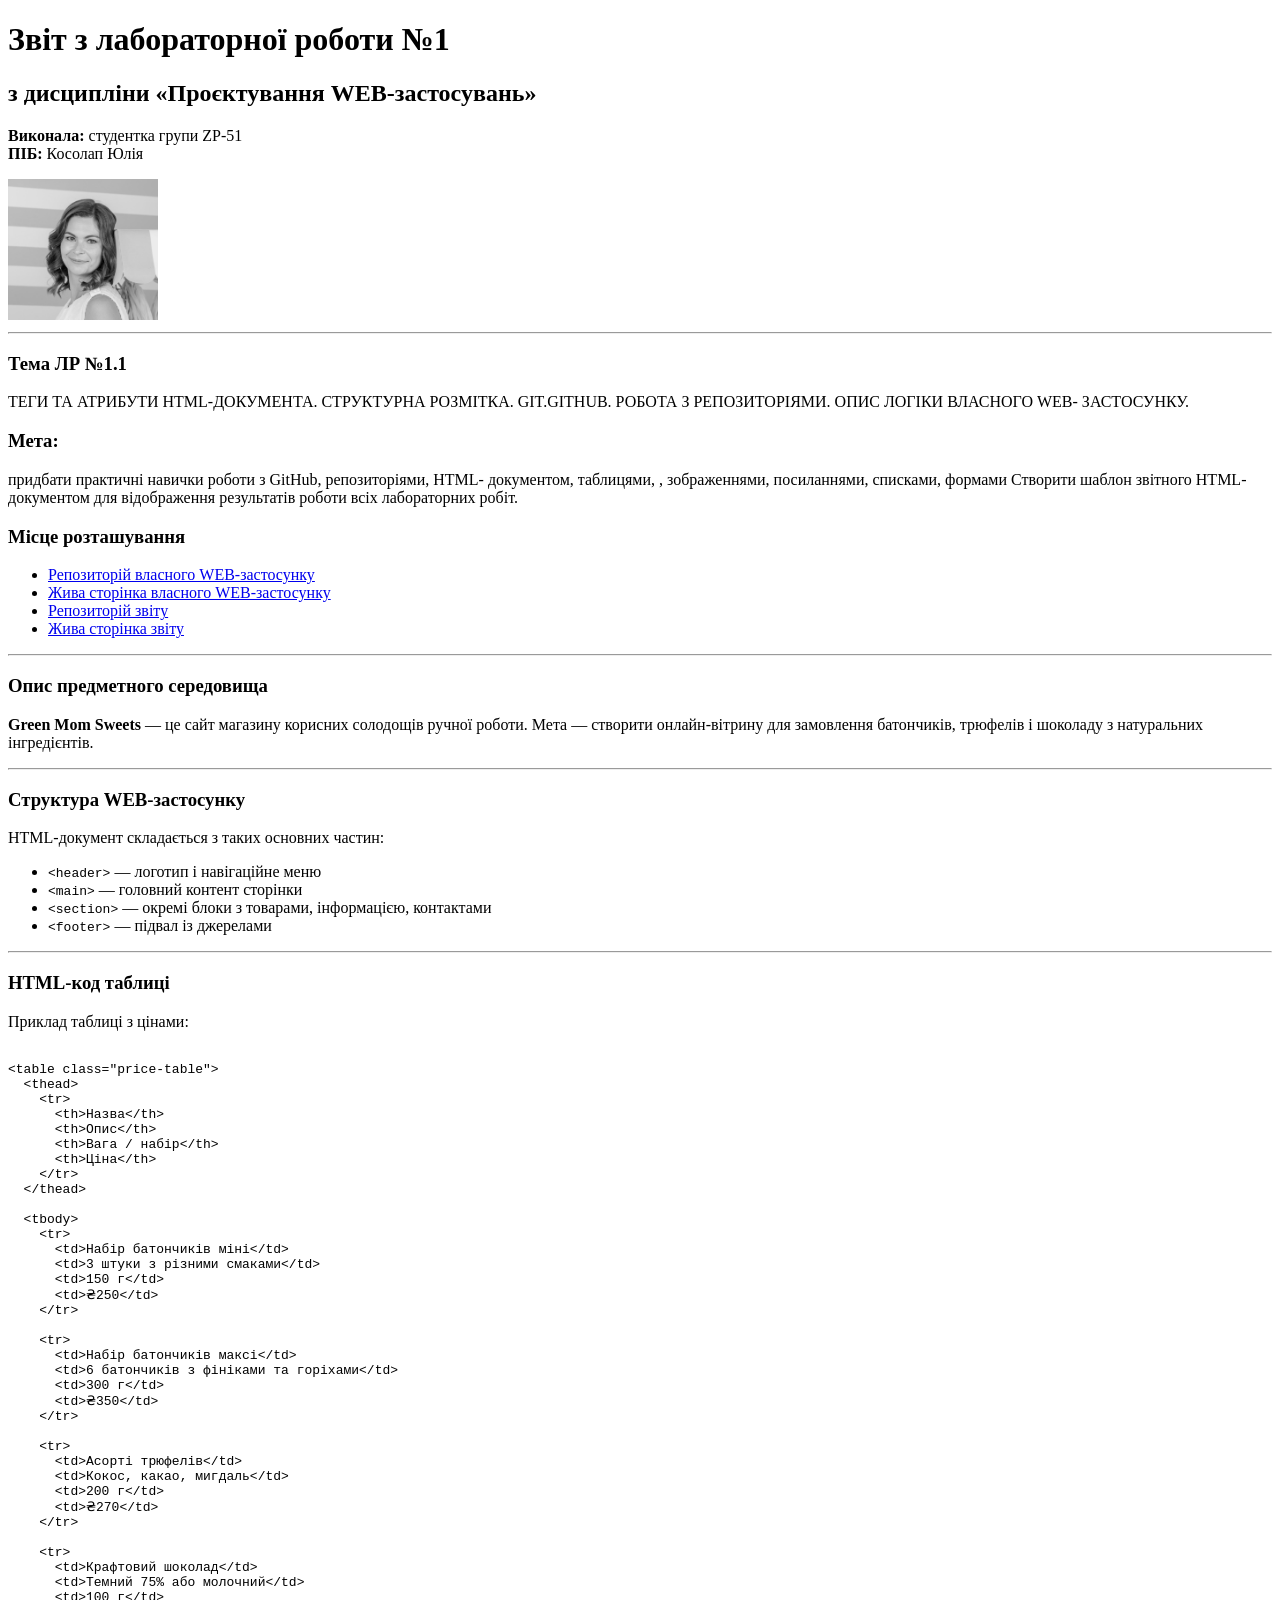
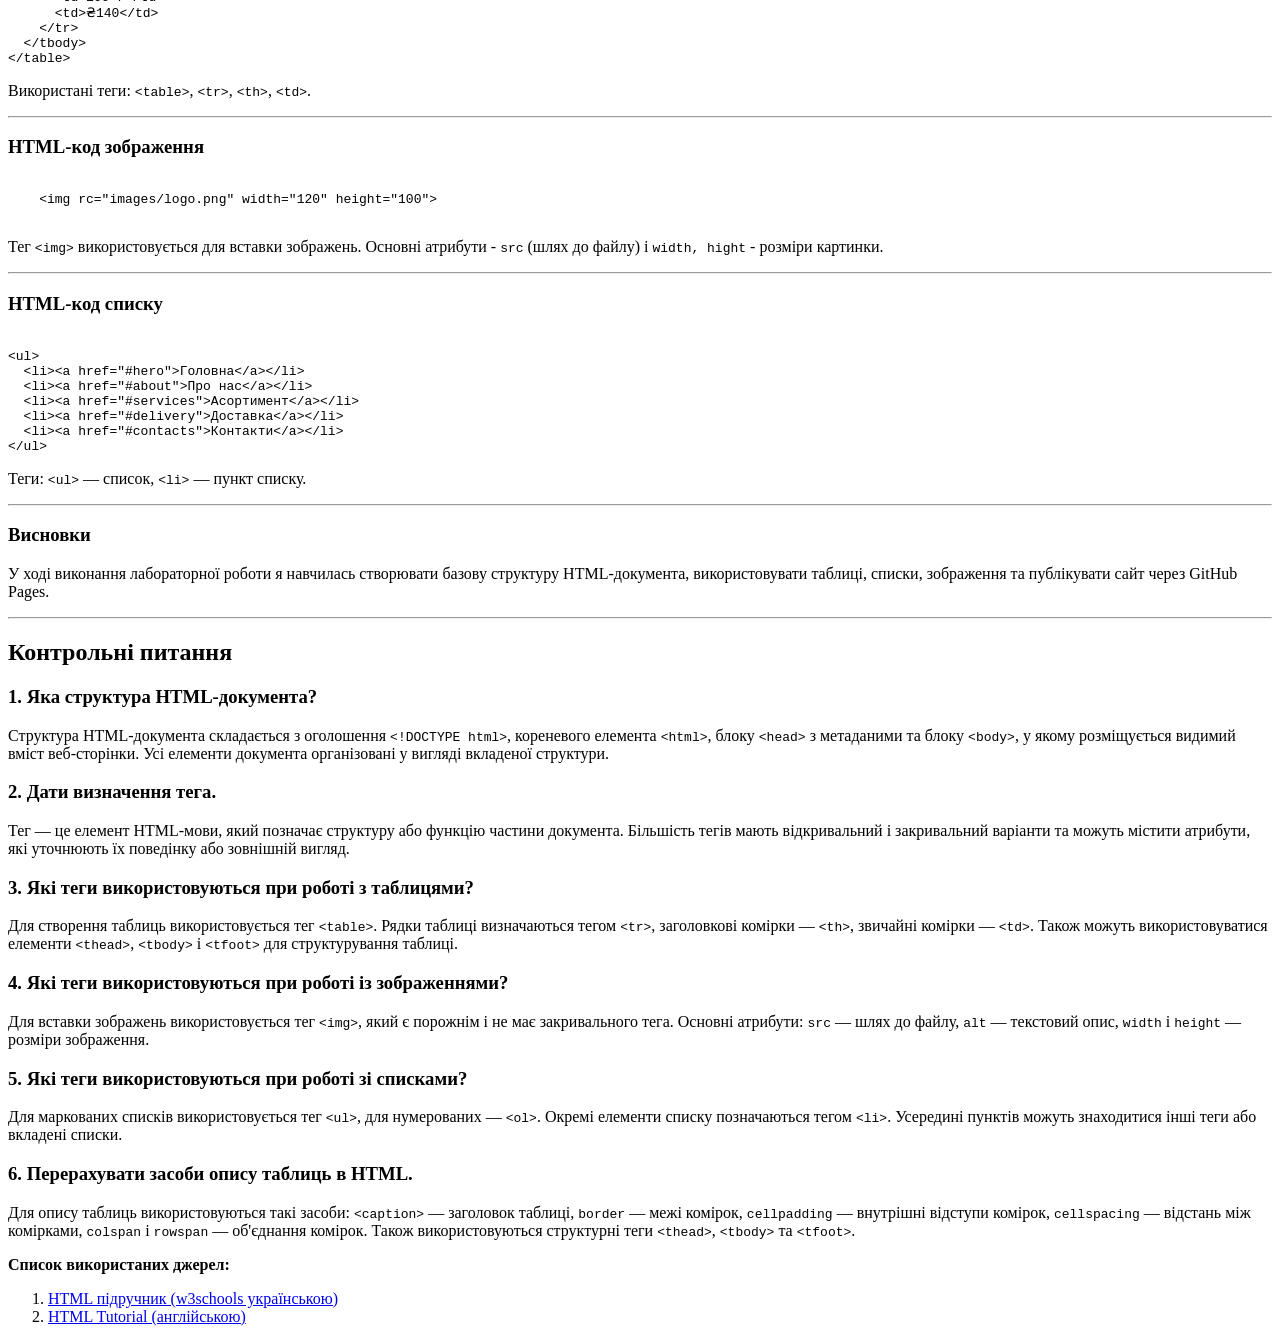
==== index.html @ 2589f0bc "Rename Index.html to index.html" ====
<!DOCTYPE html>
<html lang="uk">

<head>
    <meta charset="UTF-8">
    <meta name="viewport" content="width=device-width, initial-scale=1.0">
    <title>Звіт з лабораторної роботи №1 — Green Mom Sweets</title>
</head>

<body>
    <header>
        <h1>Звіт з лабораторної роботи №1</h1>
        <h2>з дисципліни «Проєктування WEB-застосувань»</h2>

        <p><b>Виконала:</b> студентка групи ZP-51<br>
            <b>ПІБ:</b> Косолап Юлія
        </p>
        <img src="images/avatar.jpg" alt="Фото студента" width="150">
    </header>

    <hr>

    <section id="info">
        <h3>Тема ЛР №1.1</h3>
        <p>ТЕГИ ТА АТРИБУТИ HTML-ДОКУМЕНТА. СТРУКТУРНА РОЗМІТКА.
            GIT.GITHUB. РОБОТА З РЕПОЗИТОРІЯМИ. ОПИС ЛОГІКИ ВЛАСНОГО WEB-
            ЗАСТОСУНКУ.</p>

        <h3>Мета:</h3>
        <p>придбати практичні навички роботи з GitHub, репозиторіями, HTML-
            документом, таблицями, , зображеннями, посиланнями, списками, формами
            Створити шаблон звітного HTML-документом для відображення результатів
            роботи всіх лабораторних робіт.</p>

        <h3>Місце розташування</h3>
        <ul>
            <li><a href="https://github.com/JuliaKosolap/IP-ZP51_appWEB-Kosolap-Iuliia-FIOT-2025">Репозиторій власного
                    WEB-застосунку</a></li>
            <li><a href="https://juliakosolap.github.io/IP-ZP51_appWEB-Kosolap-Iuliia-FIOT-2025/">Жива сторінка власного
                    WEB-застосунку</a></li>
            <li><a href="https://github.com/JuliaKosolap/IP-ZP51_-appRECORD-Kosolap-Iuliia-FIOT-2025">Репозиторій
                    звіту</a></li>
            <li><a href="https://juliakosolap.github.io/IP-ZP51_-appRECORD-Kosolap-Iuliia-FIOT-2025//">Жива сторінка
                    звіту</a></li>
        </ul>
        </ul>
    </section>

    <hr>

    <section id="description">
        <h3>Опис предметного середовища</h3>
        <p><b>Green Mom Sweets</b> — це сайт магазину корисних солодощів ручної роботи.
            Мета — створити онлайн-вітрину для замовлення батончиків, трюфелів і шоколаду з натуральних інгредієнтів.
        </p>
    </section>

    <hr>

    <section id="structure">
        <h3>Структура WEB-застосунку</h3>
        <p>HTML-документ складається з таких основних частин:</p>
        <ul>
            <li><code>&lt;header&gt;</code> — логотип і навігаційне меню</li>
            <li><code>&lt;main&gt;</code> — головний контент сторінки</li>
            <li><code>&lt;section&gt;</code> — окремі блоки з товарами, інформацією, контактами</li>
            <li><code>&lt;footer&gt;</code> — підвал із джерелами</li>
        </ul>
    </section>

    <hr>

    <section id="table">
        <h3>HTML-код таблиці</h3>
        <p>Приклад таблиці з цінами:</p>
        <pre><code>
&lt;table class="price-table"&gt;
  &lt;thead&gt;
    &lt;tr&gt;
      &lt;th&gt;Назва&lt;/th&gt;
      &lt;th&gt;Опис&lt;/th&gt;
      &lt;th&gt;Вага / набір&lt;/th&gt;
      &lt;th&gt;Ціна&lt;/th&gt;
    &lt;/tr&gt;
  &lt;/thead&gt;

  &lt;tbody&gt;
    &lt;tr&gt;
      &lt;td&gt;Набір батончиків міні&lt;/td&gt;
      &lt;td&gt;3 штуки з різними смаками&lt;/td&gt;
      &lt;td&gt;150 г&lt;/td&gt;
      &lt;td&gt;₴250&lt;/td&gt;
    &lt;/tr&gt;

    &lt;tr&gt;
      &lt;td&gt;Набір батончиків максі&lt;/td&gt;
      &lt;td&gt;6 батончиків з фініками та горіхами&lt;/td&gt;
      &lt;td&gt;300 г&lt;/td&gt;
      &lt;td&gt;₴350&lt;/td&gt;
    &lt;/tr&gt;

    &lt;tr&gt;
      &lt;td&gt;Асорті трюфелів&lt;/td&gt;
      &lt;td&gt;Кокос, какао, мигдаль&lt;/td&gt;
      &lt;td&gt;200 г&lt;/td&gt;
      &lt;td&gt;₴270&lt;/td&gt;
    &lt;/tr&gt;

    &lt;tr&gt;
      &lt;td&gt;Крафтовий шоколад&lt;/td&gt;
      &lt;td&gt;Темний 75% або молочний&lt;/td&gt;
      &lt;td&gt;100 г&lt;/td&gt;
      &lt;td&gt;₴140&lt;/td&gt;
    &lt;/tr&gt;
  &lt;/tbody&gt;
&lt;/table&gt;
</code></pre>
        <p>Використані теги: <code>&lt;table&gt;</code>, <code>&lt;tr&gt;</code>, <code>&lt;th&gt;</code>,
            <code>&lt;td&gt;</code>.
        </p>
    </section>

    <hr>

    <section id="images">
        <h3>HTML-код зображення</h3>
        <pre><code>
    &lt;img rc="images/logo.png" width="120" height="100"&gt;
    </code></pre>
        <p>Тег <code>&lt;img&gt;</code> використовується для вставки зображень.
            Основні атрибути - <code>src</code> (шлях до файлу) і <code>width, hight</code> - розміри картинки.</p>
    </section>

    <hr>

    <section id="lists">
        <h3>HTML-код списку</h3>
        <pre><code>
&lt;ul&gt;
  &lt;li&gt;&lt;a href="#hero"&gt;Головна&lt;/a&gt;&lt;/li&gt;
  &lt;li&gt;&lt;a href="#about"&gt;Про нас&lt;/a&gt;&lt;/li&gt;
  &lt;li&gt;&lt;a href="#services"&gt;Асортимент&lt;/a&gt;&lt;/li&gt;
  &lt;li&gt;&lt;a href="#delivery"&gt;Доставка&lt;/a&gt;&lt;/li&gt;
  &lt;li&gt;&lt;a href="#contacts"&gt;Контакти&lt;/a&gt;&lt;/li&gt;
&lt;/ul&gt;
</code></pre>
        <p>Теги: <code>&lt;ul&gt;</code> — список, <code>&lt;li&gt;</code> — пункт списку.</p>
    </section>

    <hr>

    <section id="conclusion">
        <h3>Висновки</h3>
        <p>У ході виконання лабораторної роботи я навчилась створювати базову структуру HTML-документа,
            використовувати таблиці, списки, зображення та публікувати сайт через GitHub Pages.</p>
    </section>

    <hr>
    <section id="questions">
        <h2>Контрольні питання</h2>

        <h3>1. Яка структура HTML-документа?</h3>
        <p>
            Структура HTML-документа складається з оголошення <code>&lt;!DOCTYPE html&gt;</code>,
            кореневого елемента <code>&lt;html&gt;</code>, блоку <code>&lt;head&gt;</code>
            з метаданими та блоку <code>&lt;body&gt;</code>, у якому розміщується видимий вміст
            веб-сторінки. Усі елементи документа організовані у вигляді вкладеної структури.
        </p>

        <h3>2. Дати визначення тега.</h3>
        <p>
            Тег — це елемент HTML-мови, який позначає структуру або функцію частини документа.
            Більшість тегів мають відкривальний і закривальний варіанти та можуть містити
            атрибути, які уточнюють їх поведінку або зовнішній вигляд.
        </p>

        <h3>3. Які теги використовуються при роботі з таблицями?</h3>
        <p>
            Для створення таблиць використовується тег <code>&lt;table&gt;</code>.
            Рядки таблиці визначаються тегом <code>&lt;tr&gt;</code>,
            заголовкові комірки — <code>&lt;th&gt;</code>,
            звичайні комірки — <code>&lt;td&gt;</code>.
            Також можуть використовуватися елементи <code>&lt;thead&gt;</code>,
            <code>&lt;tbody&gt;</code> і <code>&lt;tfoot&gt;</code> для структурування таблиці.
        </p>

        <h3>4. Які теги використовуються при роботі із зображеннями?</h3>
        <p>
            Для вставки зображень використовується тег <code>&lt;img&gt;</code>,
            який є порожнім і не має закривального тега. Основні атрибути:
            <code>src</code> — шлях до файлу,
            <code>alt</code> — текстовий опис,
            <code>width</code> і <code>height</code> — розміри зображення.
        </p>

        <h3>5. Які теги використовуються при роботі зі списками?</h3>
        <p>
            Для маркованих списків використовується тег <code>&lt;ul&gt;</code>,
            для нумерованих — <code>&lt;ol&gt;</code>.
            Окремі елементи списку позначаються тегом <code>&lt;li&gt;</code>.
            Усередині пунктів можуть знаходитися інші теги або вкладені списки.
        </p>

        <h3>6. Перерахувати засоби опису таблиць в HTML.</h3>
        <p>
            Для опису таблиць використовуються такі засоби:
            <code>&lt;caption&gt;</code> — заголовок таблиці,
            <code>border</code> — межі комірок,
            <code>cellpadding</code> — внутрішні відступи комірок,
            <code>cellspacing</code> — відстань між комірками,
            <code>colspan</code> і <code>rowspan</code> — об'єднання комірок.
            Також використовуються структурні теги <code>&lt;thead&gt;</code>,
            <code>&lt;tbody&gt;</code> та <code>&lt;tfoot&gt;</code>.
        </p>

    </section>

    <footer>
        <p><b>Список використаних джерел:</b></p>
        <ol>
            <li><a href="https://w3schoolsua.github.io/html/index.html">HTML підручник (w3schools українською)</a></li>
            <li><a href="https://www.w3schools.com/html/">HTML Tutorial (англійською)</a></li>
        </ol>
    </footer>

</body>

</html>
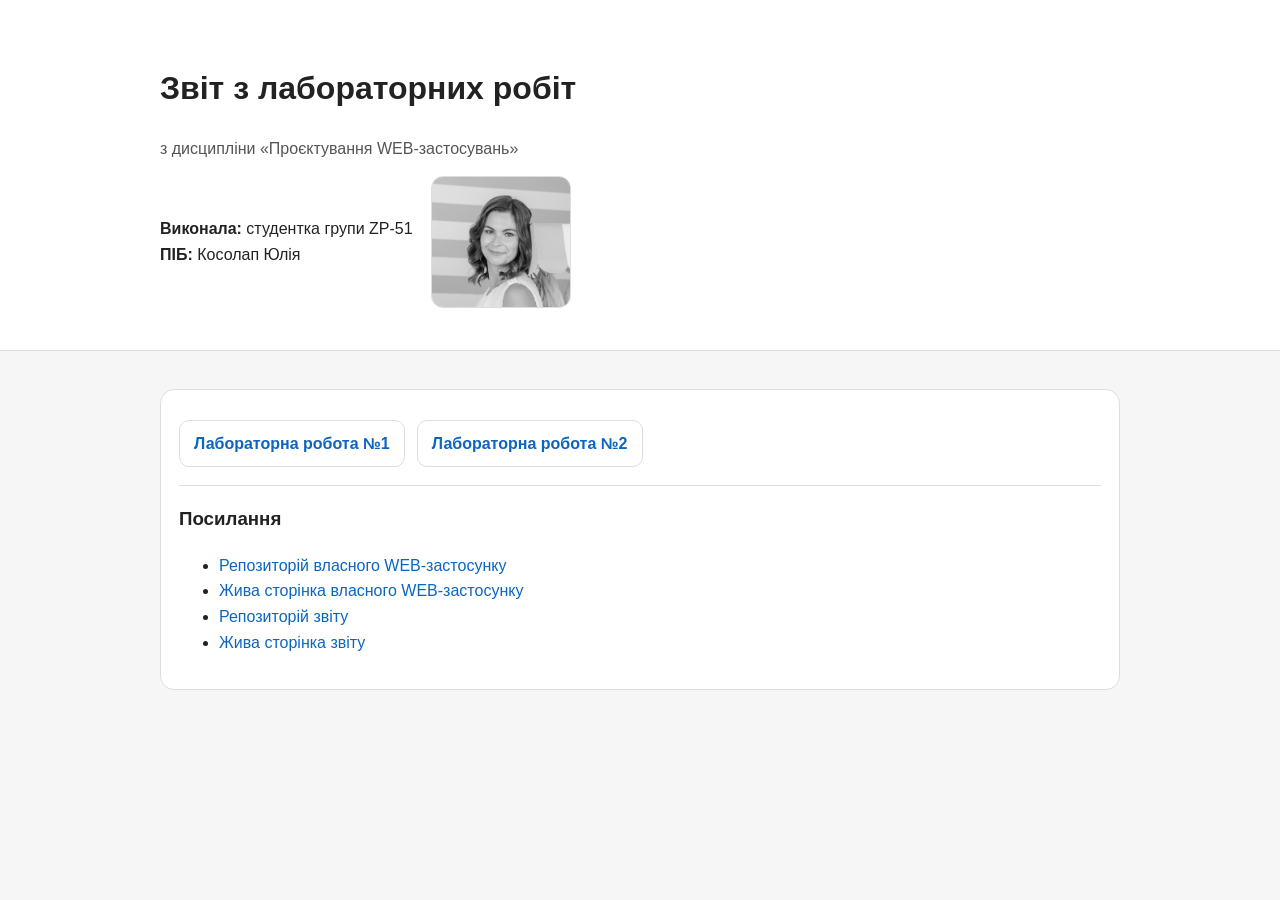
==== commit a3c70048: "the report for the second lab" ====
--- a/index.html
+++ b/index.html
@@ -1,228 +1,65 @@
 <!DOCTYPE html>
 <html lang="uk">
-
 <head>
-    <meta charset="UTF-8">
-    <meta name="viewport" content="width=device-width, initial-scale=1.0">
-    <title>Звіт з лабораторної роботи №1 — Green Mom Sweets</title>
+    <meta charset="UTF-8" />
+    <meta name="viewport" content="width=device-width, initial-scale=1.0" />
+    <link rel="stylesheet" href="style.css" />
+    <title>Звіт з лабораторних робіт</title>
 </head>
 
 <body>
-    <header>
-        <h1>Звіт з лабораторної роботи №1</h1>
-        <h2>з дисципліни «Проєктування WEB-застосувань»</h2>
+<header class="site-header">
+    <div class="container">
+        <h1>Звіт з лабораторних робіт</h1>
+        <p class="subtitle">з дисципліни «Проєктування WEB-застосувань»</p>
 
-        <p><b>Виконала:</b> студентка групи ZP-51<br>
-            <b>ПІБ:</b> Косолап Юлія
-        </p>
-        <img src="images/avatar.jpg" alt="Фото студента" width="150">
-    </header>
+        <div class="student">
+            <div class="student-text">
+                <p><b>Виконала:</b> студентка групи ZP-51</p>
+                <p><b>ПІБ:</b> Косолап Юлія</p>
+            </div>
 
-    <hr>
+            <img class="student-photo" src="images/avatar.jpg" alt="Фото студента" width="140" />
+        </div>
+    </div>
+</header>
 
-    <section id="info">
-        <h3>Тема ЛР №1.1</h3>
-        <p>ТЕГИ ТА АТРИБУТИ HTML-ДОКУМЕНТА. СТРУКТУРНА РОЗМІТКА.
-            GIT.GITHUB. РОБОТА З РЕПОЗИТОРІЯМИ. ОПИС ЛОГІКИ ВЛАСНОГО WEB-
-            ЗАСТОСУНКУ.</p>
+<main class="container">
+    <section class="card">
 
-        <h3>Мета:</h3>
-        <p>придбати практичні навички роботи з GitHub, репозиторіями, HTML-
-            документом, таблицями, , зображеннями, посиланнями, списками, формами
-            Створити шаблон звітного HTML-документом для відображення результатів
-            роботи всіх лабораторних робіт.</p>
+        <nav class="menu">
+            <a class="menu-link" href="lab1.html">Лабораторна робота №1</a>
+            <a class="menu-link" href="lab2.html">Лабораторна робота №2</a>
+        </nav>
 
-        <h3>Місце розташування</h3>
+        <hr>
+
+        <h3>Посилання</h3>
         <ul>
-            <li><a href="https://github.com/JuliaKosolap/IP-ZP51_appWEB-Kosolap-Iuliia-FIOT-2025">Репозиторій власного
-                    WEB-застосунку</a></li>
-            <li><a href="https://juliakosolap.github.io/IP-ZP51_appWEB-Kosolap-Iuliia-FIOT-2025/">Жива сторінка власного
-                    WEB-застосунку</a></li>
-            <li><a href="https://github.com/JuliaKosolap/IP-ZP51_-appRECORD-Kosolap-Iuliia-FIOT-2025">Репозиторій
-                    звіту</a></li>
-            <li><a href="https://juliakosolap.github.io/IP-ZP51_-appRECORD-Kosolap-Iuliia-FIOT-2025//">Жива сторінка
-                    звіту</a></li>
+            <li>
+                <a href="https://github.com/JuliaKosolap/IP-ZP51_appWEB-Kosolap-Iuliia-FIOT-2025">
+                    Репозиторій власного WEB-застосунку
+                </a>
+            </li>
+            <li>
+                <a href="https://juliakosolap.github.io/IP-ZP51_appWEB-Kosolap-Iuliia-FIOT-2025/">
+                    Жива сторінка власного WEB-застосунку
+                </a>
+            </li>
+            <li>
+                <a href="https://github.com/JuliaKosolap/IP-ZP51_-appRECORD-Kosolap-Iuliia-FIOT-2025">
+                    Репозиторій звіту
+                </a>
+            </li>
+            <li>
+                <a href="https://juliakosolap.github.io/IP-ZP51_-appRECORD-Kosolap-Iuliia-FIOT-2025/">
+                    Жива сторінка звіту
+                </a>
+            </li>
         </ul>
-        </ul>
-    </section>
-
-    <hr>
-
-    <section id="description">
-        <h3>Опис предметного середовища</h3>
-        <p><b>Green Mom Sweets</b> — це сайт магазину корисних солодощів ручної роботи.
-            Мета — створити онлайн-вітрину для замовлення батончиків, трюфелів і шоколаду з натуральних інгредієнтів.
+        <p class="note">
         </p>
     </section>
-
-    <hr>
-
-    <section id="structure">
-        <h3>Структура WEB-застосунку</h3>
-        <p>HTML-документ складається з таких основних частин:</p>
-        <ul>
-            <li><code>&lt;header&gt;</code> — логотип і навігаційне меню</li>
-            <li><code>&lt;main&gt;</code> — головний контент сторінки</li>
-            <li><code>&lt;section&gt;</code> — окремі блоки з товарами, інформацією, контактами</li>
-            <li><code>&lt;footer&gt;</code> — підвал із джерелами</li>
-        </ul>
-    </section>
-
-    <hr>
-
-    <section id="table">
-        <h3>HTML-код таблиці</h3>
-        <p>Приклад таблиці з цінами:</p>
-        <pre><code>
-&lt;table class="price-table"&gt;
-  &lt;thead&gt;
-    &lt;tr&gt;
-      &lt;th&gt;Назва&lt;/th&gt;
-      &lt;th&gt;Опис&lt;/th&gt;
-      &lt;th&gt;Вага / набір&lt;/th&gt;
-      &lt;th&gt;Ціна&lt;/th&gt;
-    &lt;/tr&gt;
-  &lt;/thead&gt;
-
-  &lt;tbody&gt;
-    &lt;tr&gt;
-      &lt;td&gt;Набір батончиків міні&lt;/td&gt;
-      &lt;td&gt;3 штуки з різними смаками&lt;/td&gt;
-      &lt;td&gt;150 г&lt;/td&gt;
-      &lt;td&gt;₴250&lt;/td&gt;
-    &lt;/tr&gt;
-
-    &lt;tr&gt;
-      &lt;td&gt;Набір батончиків максі&lt;/td&gt;
-      &lt;td&gt;6 батончиків з фініками та горіхами&lt;/td&gt;
-      &lt;td&gt;300 г&lt;/td&gt;
-      &lt;td&gt;₴350&lt;/td&gt;
-    &lt;/tr&gt;
-
-    &lt;tr&gt;
-      &lt;td&gt;Асорті трюфелів&lt;/td&gt;
-      &lt;td&gt;Кокос, какао, мигдаль&lt;/td&gt;
-      &lt;td&gt;200 г&lt;/td&gt;
-      &lt;td&gt;₴270&lt;/td&gt;
-    &lt;/tr&gt;
-
-    &lt;tr&gt;
-      &lt;td&gt;Крафтовий шоколад&lt;/td&gt;
-      &lt;td&gt;Темний 75% або молочний&lt;/td&gt;
-      &lt;td&gt;100 г&lt;/td&gt;
-      &lt;td&gt;₴140&lt;/td&gt;
-    &lt;/tr&gt;
-  &lt;/tbody&gt;
-&lt;/table&gt;
-</code></pre>
-        <p>Використані теги: <code>&lt;table&gt;</code>, <code>&lt;tr&gt;</code>, <code>&lt;th&gt;</code>,
-            <code>&lt;td&gt;</code>.
-        </p>
-    </section>
-
-    <hr>
-
-    <section id="images">
-        <h3>HTML-код зображення</h3>
-        <pre><code>
-    &lt;img rc="images/logo.png" width="120" height="100"&gt;
-    </code></pre>
-        <p>Тег <code>&lt;img&gt;</code> використовується для вставки зображень.
-            Основні атрибути - <code>src</code> (шлях до файлу) і <code>width, hight</code> - розміри картинки.</p>
-    </section>
-
-    <hr>
-
-    <section id="lists">
-        <h3>HTML-код списку</h3>
-        <pre><code>
-&lt;ul&gt;
-  &lt;li&gt;&lt;a href="#hero"&gt;Головна&lt;/a&gt;&lt;/li&gt;
-  &lt;li&gt;&lt;a href="#about"&gt;Про нас&lt;/a&gt;&lt;/li&gt;
-  &lt;li&gt;&lt;a href="#services"&gt;Асортимент&lt;/a&gt;&lt;/li&gt;
-  &lt;li&gt;&lt;a href="#delivery"&gt;Доставка&lt;/a&gt;&lt;/li&gt;
-  &lt;li&gt;&lt;a href="#contacts"&gt;Контакти&lt;/a&gt;&lt;/li&gt;
-&lt;/ul&gt;
-</code></pre>
-        <p>Теги: <code>&lt;ul&gt;</code> — список, <code>&lt;li&gt;</code> — пункт списку.</p>
-    </section>
-
-    <hr>
-
-    <section id="conclusion">
-        <h3>Висновки</h3>
-        <p>У ході виконання лабораторної роботи я навчилась створювати базову структуру HTML-документа,
-            використовувати таблиці, списки, зображення та публікувати сайт через GitHub Pages.</p>
-    </section>
-
-    <hr>
-    <section id="questions">
-        <h2>Контрольні питання</h2>
-
-        <h3>1. Яка структура HTML-документа?</h3>
-        <p>
-            Структура HTML-документа складається з оголошення <code>&lt;!DOCTYPE html&gt;</code>,
-            кореневого елемента <code>&lt;html&gt;</code>, блоку <code>&lt;head&gt;</code>
-            з метаданими та блоку <code>&lt;body&gt;</code>, у якому розміщується видимий вміст
-            веб-сторінки. Усі елементи документа організовані у вигляді вкладеної структури.
-        </p>
-
-        <h3>2. Дати визначення тега.</h3>
-        <p>
-            Тег — це елемент HTML-мови, який позначає структуру або функцію частини документа.
-            Більшість тегів мають відкривальний і закривальний варіанти та можуть містити
-            атрибути, які уточнюють їх поведінку або зовнішній вигляд.
-        </p>
-
-        <h3>3. Які теги використовуються при роботі з таблицями?</h3>
-        <p>
-            Для створення таблиць використовується тег <code>&lt;table&gt;</code>.
-            Рядки таблиці визначаються тегом <code>&lt;tr&gt;</code>,
-            заголовкові комірки — <code>&lt;th&gt;</code>,
-            звичайні комірки — <code>&lt;td&gt;</code>.
-            Також можуть використовуватися елементи <code>&lt;thead&gt;</code>,
-            <code>&lt;tbody&gt;</code> і <code>&lt;tfoot&gt;</code> для структурування таблиці.
-        </p>
-
-        <h3>4. Які теги використовуються при роботі із зображеннями?</h3>
-        <p>
-            Для вставки зображень використовується тег <code>&lt;img&gt;</code>,
-            який є порожнім і не має закривального тега. Основні атрибути:
-            <code>src</code> — шлях до файлу,
-            <code>alt</code> — текстовий опис,
-            <code>width</code> і <code>height</code> — розміри зображення.
-        </p>
-
-        <h3>5. Які теги використовуються при роботі зі списками?</h3>
-        <p>
-            Для маркованих списків використовується тег <code>&lt;ul&gt;</code>,
-            для нумерованих — <code>&lt;ol&gt;</code>.
-            Окремі елементи списку позначаються тегом <code>&lt;li&gt;</code>.
-            Усередині пунктів можуть знаходитися інші теги або вкладені списки.
-        </p>
-
-        <h3>6. Перерахувати засоби опису таблиць в HTML.</h3>
-        <p>
-            Для опису таблиць використовуються такі засоби:
-            <code>&lt;caption&gt;</code> — заголовок таблиці,
-            <code>border</code> — межі комірок,
-            <code>cellpadding</code> — внутрішні відступи комірок,
-            <code>cellspacing</code> — відстань між комірками,
-            <code>colspan</code> і <code>rowspan</code> — об'єднання комірок.
-            Також використовуються структурні теги <code>&lt;thead&gt;</code>,
-            <code>&lt;tbody&gt;</code> та <code>&lt;tfoot&gt;</code>.
-        </p>
-
-    </section>
-
-    <footer>
-        <p><b>Список використаних джерел:</b></p>
-        <ol>
-            <li><a href="https://w3schoolsua.github.io/html/index.html">HTML підручник (w3schools українською)</a></li>
-            <li><a href="https://www.w3schools.com/html/">HTML Tutorial (англійською)</a></li>
-        </ol>
-    </footer>
-
+</main>
 </body>
-
-</html>
+</html>
--- a/style.css
+++ b/style.css
@@ -0,0 +1,213 @@
+* {
+  box-sizing: border-box;
+}
+
+body {
+  margin: 0;
+  font-family: Arial, sans-serif;
+  line-height: 1.6;
+  background: #f6f6f6;
+  color: #222;
+}
+
+a {
+  color: #0b65c2;
+  text-decoration: none;
+}
+
+a:hover {
+  text-decoration: underline;
+}
+
+code {
+  background: #f1f1f1;
+  padding: 2px 6px;
+  border-radius: 6px;
+}
+
+pre {
+  background: #111;
+  color: #f5f5f5;
+  padding: 16px;
+  border-radius: 12px;
+  overflow-x: auto;
+  margin: 10px 0;
+}pre code {
+   background: transparent;
+   padding: 0;
+   border-radius: 0;
+ }
+
+hr {
+  border: none;
+  border-top: 1px solid #ddd;
+  margin: 18px 0;
+}
+
+/* ========== LAYOUT ========== */
+.container {
+  max-width: 1000px;
+  margin: 0 auto;
+  padding: 20px;
+}
+
+/* ========== HEADER/FOOTER ========== */
+.site-header {
+  background: #ffffff;
+  border-bottom: 1px solid #ddd;
+  padding: 22px 0;
+}
+
+.site-footer {
+  margin-top: 30px;
+  padding: 20px 0;
+  background: #ffffff;
+  border-top: 1px solid #ddd;
+}
+
+.subtitle {
+  margin: 6px 0 0;
+  color: #555;
+}
+
+/* ========== STUDENT BLOCK ========== */
+.student {
+  display: flex;
+  gap: 18px;
+  align-items: center;
+  margin-top: 14px;
+  flex-wrap: wrap;
+}
+
+.student-text p {
+  margin: 0;
+}
+
+.student-photo {
+  border-radius: 12px;
+  border: 1px solid #ddd;
+}
+
+/* ========== NAVIGATION ========== */
+.menu {
+  display: flex;
+  gap: 12px;
+  flex-wrap: wrap;
+  margin-top: 12px;
+}
+
+.menu-link {
+  display: inline-block;
+  padding: 10px 14px;
+  border-radius: 10px;
+  border: 1px solid #ddd;
+  background: #fff;
+  font-weight: 700;
+}
+
+.menu-link:hover {
+  background: #f2f2f2;
+}
+
+.top-nav {
+  display: flex;
+  gap: 14px;
+  flex-wrap: wrap;
+  margin-top: 12px;
+}
+
+.back-link,
+.nav-link {
+  display: inline-block;
+  padding: 8px 12px;
+  border-radius: 10px;
+  border: 1px solid #ddd;
+  background: #fff;
+}
+
+.back-link:hover,
+.nav-link:hover {
+  background: #f2f2f2;
+}
+
+/* ========== CARDS ========== */
+.card {
+  background: #ffffff;
+  border: 1px solid #ddd;
+  border-radius: 14px;
+  padding: 18px;
+  margin: 18px 0;
+}
+
+.card h1, .card h2, .card h3 {
+  margin-top: 0;
+}
+
+/* ========== LAB2 DEMO ========== */
+.highlight {
+  background: #fff4a3;
+  padding: 2px 6px;
+  border-radius: 6px;
+  font-weight: 700;
+}
+
+.demo-box {
+  padding: 14px;
+  border-radius: 12px;
+  border: 2px dashed #ccc;
+  margin: 10px 0;
+  background: #fafafa;
+}
+
+/* ID selector demo */
+#selector-id-demo {
+  border-color: #2f8f2f;
+  background: #effff0;
+}
+
+/* Descendant selector */
+.demo-box p {
+  margin: 0;
+}
+
+/* Child selector */
+.demo-box > h4 {
+  margin: 0 0 10px;
+  text-transform: uppercase;
+  letter-spacing: 0.5px;
+}
+
+/* Adjacent sibling selector */
+h4 + p {
+  margin-top: 4px;
+}
+
+/* Attribute selector */
+a[href^="mailto:"] {
+  font-weight: 700;
+  color: #1a7c3a;
+}
+
+.note {
+  font-size: 14px;
+  color: #555;
+  margin-top: 12px;
+}
+
+/* ========== TABLES ========== */
+table {
+  width: 100%;
+  border-collapse: collapse;
+  margin-top: 12px;
+}
+
+th,
+td {
+  border: 1px solid #ccc;
+  padding: 10px;
+  text-align: left;
+}
+
+th {
+  background: #f0f0f0;
+}
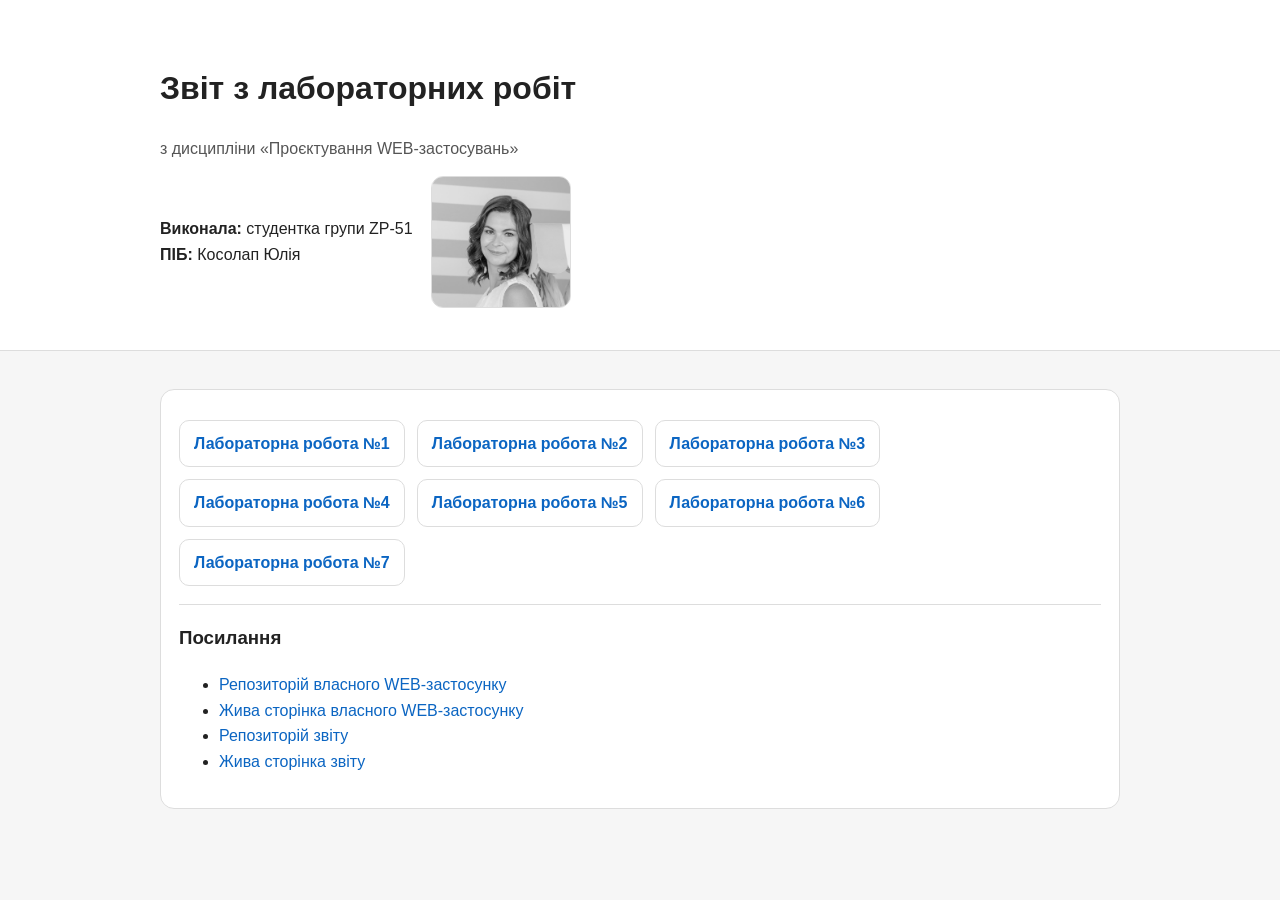
==== commit 6767e0f8: "Added lab4" ====
--- a/index.html
+++ b/index.html
@@ -30,6 +30,11 @@
         <nav class="menu">
             <a class="menu-link" href="lab1.html">Лабораторна робота №1</a>
             <a class="menu-link" href="lab2.html">Лабораторна робота №2</a>
+            <a class="menu-link" href="lab3.html">Лабораторна робота №3</a>
+            <a class="menu-link" href="lab4.html">Лабораторна робота №4</a>
+            <a class="menu-link" href="lab5.html">Лабораторна робота №5</a>
+            <a class="menu-link" href="lab6.html">Лабораторна робота №6</a>
+            <a class="menu-link" href="lab7.html">Лабораторна робота №7</a>
         </nav>
 
         <hr>
--- a/style.css
+++ b/style.css
@@ -210,4 +210,24 @@
 
 th {
   background: #f0f0f0;
+}
+.run-btn {
+    background: #2f8f2f;
+    color: white;
+    border: none;
+    padding: 10px 16px;
+    border-radius: 8px;
+    cursor: pointer;
+    margin: 10px 0;
+}
+
+.run-btn:hover {
+    background: #256f25;
+}
+
+.result-image {
+    max-width: 100%;
+    border: 1px solid #ddd;
+    border-radius: 10px;
+    margin-top: 10px;
 }
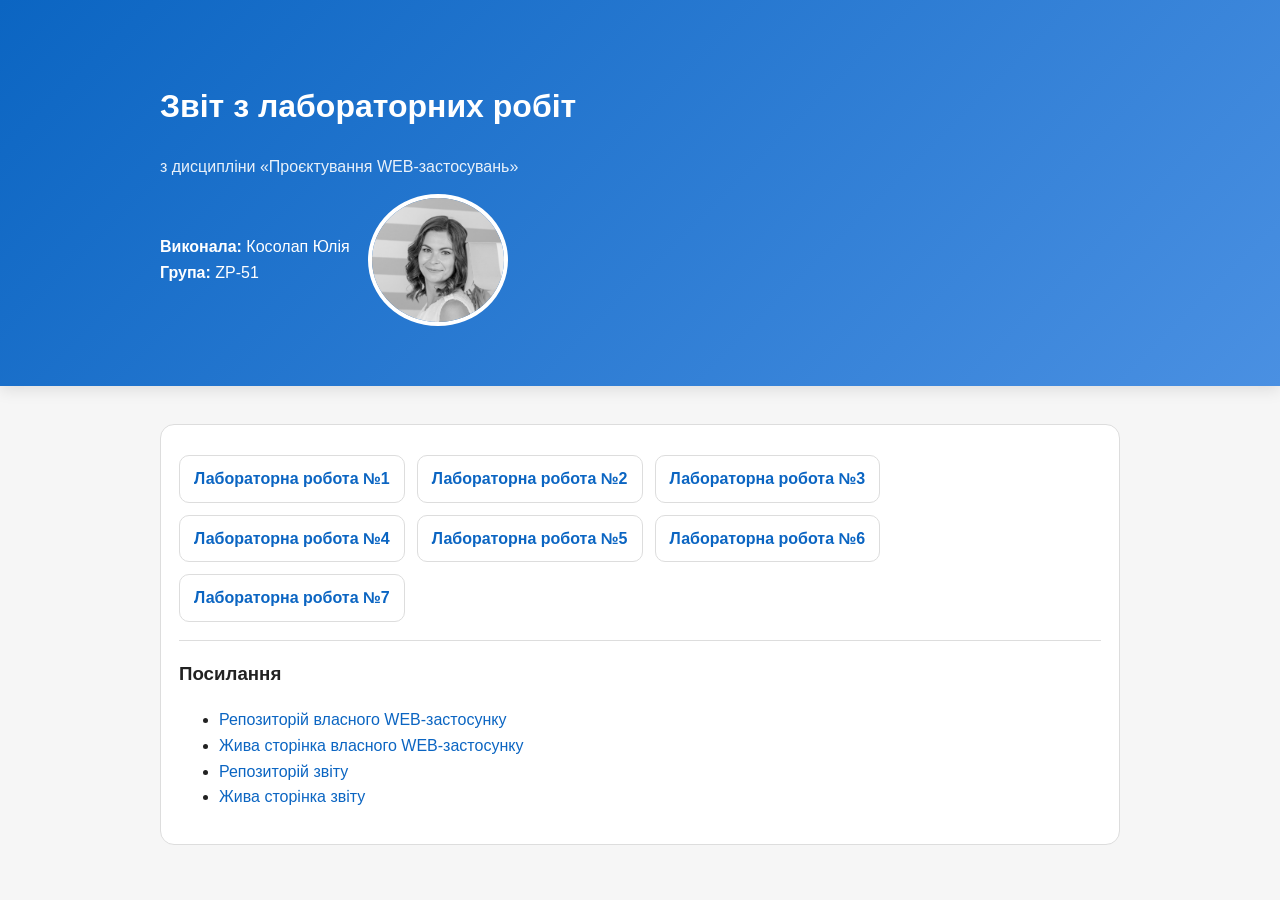
==== commit 434152d4: "Css changes for  lab4" ====
--- a/index.html
+++ b/index.html
@@ -1,5 +1,6 @@
 <!DOCTYPE html>
 <html lang="uk">
+
 <head>
     <meta charset="UTF-8" />
     <meta name="viewport" content="width=device-width, initial-scale=1.0" />
@@ -8,63 +9,64 @@
 </head>
 
 <body>
-<header class="site-header">
-    <div class="container">
-        <h1>Звіт з лабораторних робіт</h1>
-        <p class="subtitle">з дисципліни «Проєктування WEB-застосувань»</p>
+    <header class="site-header">
+        <div class="container">
+            <h1>Звіт з лабораторних робіт</h1>
+            <p class="subtitle">з дисципліни «Проєктування WEB-застосувань»</p>
 
-        <div class="student">
-            <div class="student-text">
-                <p><b>Виконала:</b> студентка групи ZP-51</p>
-                <p><b>ПІБ:</b> Косолап Юлія</p>
+            <div class="student">
+                <div class="student-text">
+                    <p><b>Виконала:</b> Косолап Юлія</p>
+                    <p><b>Група:</b> ZP-51</p>
+                </div>
+
+                <img class="student-photo" src="images/avatar.jpg" alt="Фото студента" width="140" />
             </div>
+        </div>
+    </header>
 
-            <img class="student-photo" src="images/avatar.jpg" alt="Фото студента" width="140" />
-        </div>
-    </div>
-</header>
+    <main class="container">
+        <section class="card">
 
-<main class="container">
-    <section class="card">
+            <nav class="menu">
+                <a class="menu-link" href="lab1.html">Лабораторна робота №1</a>
+                <a class="menu-link" href="lab2.html">Лабораторна робота №2</a>
+                <a class="menu-link" href="lab3.html">Лабораторна робота №3</a>
+                <a class="menu-link" href="lab4.html">Лабораторна робота №4</a>
+                <a class="menu-link" href="lab5.html">Лабораторна робота №5</a>
+                <a class="menu-link" href="lab6.html">Лабораторна робота №6</a>
+                <a class="menu-link" href="lab7.html">Лабораторна робота №7</a>
+            </nav>
 
-        <nav class="menu">
-            <a class="menu-link" href="lab1.html">Лабораторна робота №1</a>
-            <a class="menu-link" href="lab2.html">Лабораторна робота №2</a>
-            <a class="menu-link" href="lab3.html">Лабораторна робота №3</a>
-            <a class="menu-link" href="lab4.html">Лабораторна робота №4</a>
-            <a class="menu-link" href="lab5.html">Лабораторна робота №5</a>
-            <a class="menu-link" href="lab6.html">Лабораторна робота №6</a>
-            <a class="menu-link" href="lab7.html">Лабораторна робота №7</a>
-        </nav>
+            <hr>
 
-        <hr>
+            <h3>Посилання</h3>
+            <ul>
+                <li>
+                    <a href="https://github.com/JuliaKosolap/IP-ZP51_appWEB-Kosolap-Iuliia-FIOT-2025">
+                        Репозиторій власного WEB-застосунку
+                    </a>
+                </li>
+                <li>
+                    <a href="https://juliakosolap.github.io/IP-ZP51_appWEB-Kosolap-Iuliia-FIOT-2025/">
+                        Жива сторінка власного WEB-застосунку
+                    </a>
+                </li>
+                <li>
+                    <a href="https://github.com/JuliaKosolap/IP-ZP51_-appRECORD-Kosolap-Iuliia-FIOT-2025">
+                        Репозиторій звіту
+                    </a>
+                </li>
+                <li>
+                    <a href="https://juliakosolap.github.io/IP-ZP51_-appRECORD-Kosolap-Iuliia-FIOT-2025/">
+                        Жива сторінка звіту
+                    </a>
+                </li>
+            </ul>
+            <p class="note">
+            </p>
+        </section>
+    </main>
+</body>
 
-        <h3>Посилання</h3>
-        <ul>
-            <li>
-                <a href="https://github.com/JuliaKosolap/IP-ZP51_appWEB-Kosolap-Iuliia-FIOT-2025">
-                    Репозиторій власного WEB-застосунку
-                </a>
-            </li>
-            <li>
-                <a href="https://juliakosolap.github.io/IP-ZP51_appWEB-Kosolap-Iuliia-FIOT-2025/">
-                    Жива сторінка власного WEB-застосунку
-                </a>
-            </li>
-            <li>
-                <a href="https://github.com/JuliaKosolap/IP-ZP51_-appRECORD-Kosolap-Iuliia-FIOT-2025">
-                    Репозиторій звіту
-                </a>
-            </li>
-            <li>
-                <a href="https://juliakosolap.github.io/IP-ZP51_-appRECORD-Kosolap-Iuliia-FIOT-2025/">
-                    Жива сторінка звіту
-                </a>
-            </li>
-        </ul>
-        <p class="note">
-        </p>
-    </section>
-</main>
-</body>
 </html>
--- a/style.css
+++ b/style.css
@@ -53,9 +53,10 @@
 
 /* ========== HEADER/FOOTER ========== */
 .site-header {
-  background: #ffffff;
-  border-bottom: 1px solid #ddd;
-  padding: 22px 0;
+  background: linear-gradient(135deg, #0b65c2, #4a90e2);
+  color: white;
+  padding: 40px 0;
+  box-shadow: 0 4px 15px rgba(0,0,0,0.1);
 }
 
 .site-footer {
@@ -67,7 +68,7 @@
 
 .subtitle {
   margin: 6px 0 0;
-  color: #555;
+  color: rgba(255,255,255,0.9);
 }
 
 /* ========== STUDENT BLOCK ========== */
@@ -84,8 +85,8 @@
 }
 
 .student-photo {
-  border-radius: 12px;
-  border: 1px solid #ddd;
+  border-radius: 50%;
+  border: 4px solid white;
 }
 
 /* ========== NAVIGATION ========== */
